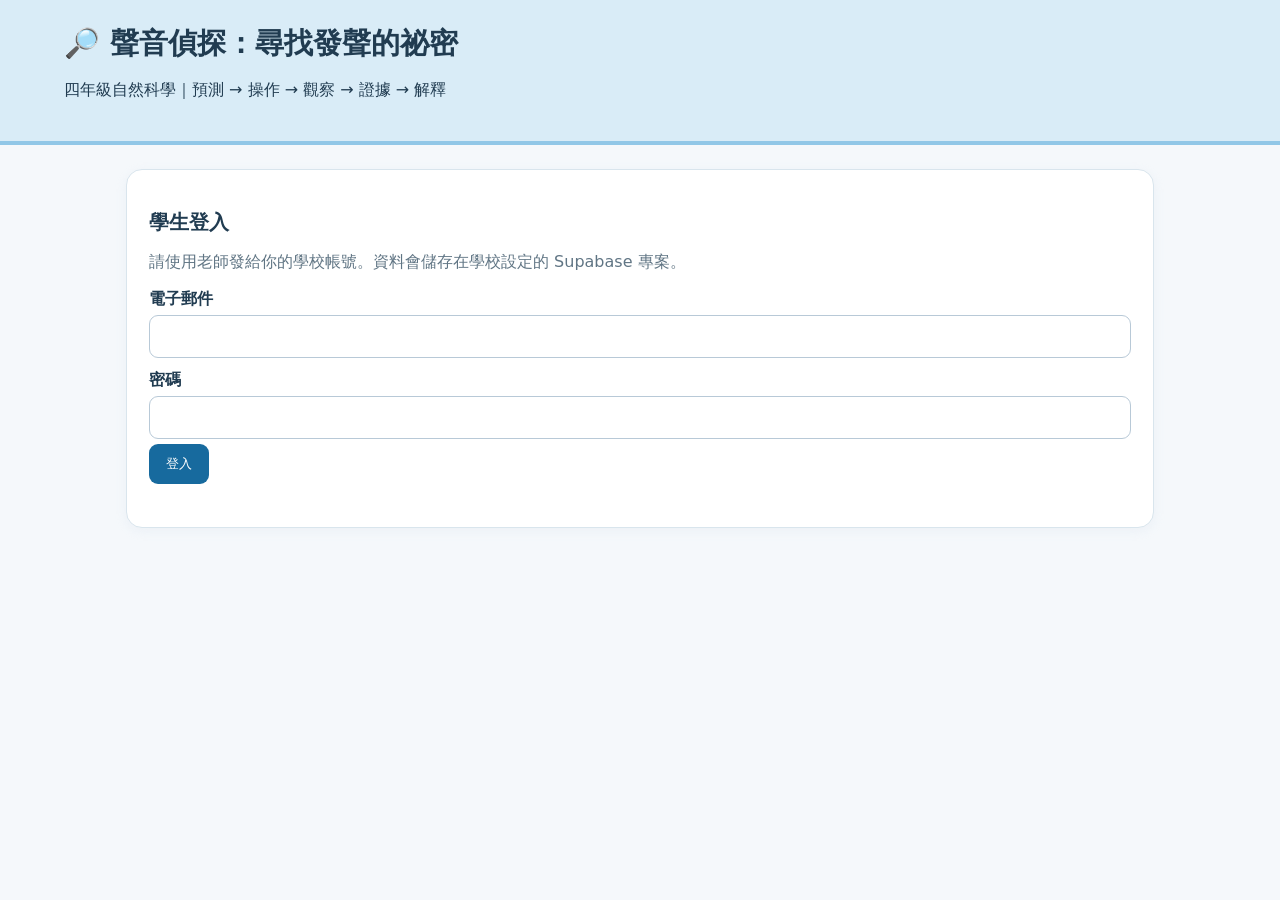
==== index.html @ ea77640a "Add files via upload" ====
<!doctype html><html lang="zh-Hant"><head><meta charset="utf-8"><meta name="viewport" content="width=device-width,initial-scale=1"><title>聲音偵探｜互動探究學習單</title><link rel="stylesheet" href="style.css"></head><body><header><h1>🔎 聲音偵探：尋找發聲的祕密</h1><p>四年級自然科學｜預測 → 操作 → 觀察 → 證據 → 解釋</p></header><main><section class="card" id="login"><h2>學生登入</h2><p class="muted">請使用老師發給你的學校帳號。資料會儲存在學校設定的 Supabase 專案。</p><label>電子郵件</label><input id="email" type="email" autocomplete="username"><label>密碼</label><input id="password" type="password" autocomplete="current-password"><button id="signIn">登入</button><p id="loginMsg" role="status"></p></section><div id="workspace" class="hidden"><div class="card toolbar"><strong id="who"></strong><span id="saveState" class="muted">尚未儲存</span><button id="save" type="button">儲存學習單</button><button id="signOut" class="secondary">登出</button></div><section class="card"><h2>① 我的小小科學假設</h2><p>想一想：物體發出聲音時，會發生什麼變化？</p><label>如果＿＿＿＿，那麼＿＿＿＿，因為＿＿＿＿</label><textarea data-field="hypothesis" placeholder="我猜想……因為……"></textarea><button class="ask" data-prompt="hypothesis">請 AI 幫我想一想</button></section><section class="card"><h2>② 材料探索站</h2><p>選擇器材，讓它發出聲音。注意：橡皮筋不可對人彈射；直尺不可過度折彎。</p><label>我們使用的器材</label><select data-field="material"><option value="">請選擇</option><option>塑膠直尺</option><option>鋼尺</option><option>粗橡皮筋</option><option>細橡皮筋</option><option>鈴鐺</option><option>其他</option></select><label>如何讓它發聲？</label><select data-field="method"><option value="">請選擇</option><option>撥動</option><option>彈動</option><option>敲擊</option><option>搖動</option><option>其他</option></select><label>發聲時，我看見或摸到什麼？</label><textarea data-field="observation" placeholder="描述物體的動作或手指的感覺"></textarea><button class="ask" data-prompt="observation">請 AI 追問我的觀察</button></section><section class="card"><h2>③ 慢動作偵探</h2><p>用平板慢動作拍攝直尺或橡皮筋，回放比較。</p><label>慢動作影片讓我發現……</label><textarea data-field="slowmotion"></textarea><label>畫出物體發聲時的樣子</label><canvas id="drawing" width="650" height="190" aria-label="振動畫圖區"></canvas><div><button id="clearDrawing" class="secondary">清除畫圖</button></div><button class="ask" data-prompt="slowmotion">請 AI 問我證據問題</button></section><section class="card"><h2>④ 讓聲音消失的挑戰</h2><label>按住正在發聲的直尺或捏住橡皮筋後，聲音怎麼變？</label><select data-field="stopResult"><option value="">請選擇</option><option>立刻消失</option><option>變小</option><option>沒有改變</option><option>不確定</option></select><label>物體的動作有什麼變化？</label><textarea data-field="stopObservation"></textarea><button class="ask" data-prompt="stop">請 AI 幫我比較前後</button></section><section class="card"><h2>⑤ CER 科學小論證</h2><p><strong>C 主張：</strong>你認為聲音和振動有什麼關係？</p><textarea data-field="claim"></textarea><p><strong>E 證據：</strong>實驗中哪個觀察支持你的主張？</p><textarea data-field="evidence"></textarea><p><strong>R 推理：</strong>這些證據為什麼能支持你的主張？</p><textarea data-field="reasoning"></textarea><button class="ask" data-prompt="cer">請 AI 檢查我的推理</button></section><section class="card"><h2>⑥ 下一堂課的挑戰</h2><p>音叉或鼓面的振動不容易用眼睛看到，你想用什麼方法證明？</p><textarea data-field="nextQuestion"></textarea><button class="ask" data-prompt="next">請 AI 問我下一個問題</button></section><section class="card"><h2>🤖 Gemini 科學探究助手</h2><p class="muted">可以自己提問，也可以按每個實驗站的「AI 追問」。AI 會依照你目前的紀錄提問，不會直接代寫結論。完整對話會儲存供老師檢視。</p><div class="chat" id="chat" aria-live="polite"></div><label for="question">想問 AI 什麼？</label><textarea id="question" placeholder="例如：我看到橡皮筋好像變模糊，怎麼知道它有振動？"></textarea><button id="send">送出問題</button><span id="aiState" role="status"></span></section></div></main><script src="config.js"></script><script type="module" src="student.js"></script></body></html>
---- style.css ----
:root{font-family:system-ui,'Noto Sans TC',sans-serif;color:#213c51;background:#f5f8fb}*{box-sizing:border-box}body{margin:0}header{background:#d9ecf7;padding:24px 5%;border-bottom:4px solid #91c7e7}h1{margin:0;font-size:1.8rem}h2{font-size:1.25rem}main{max-width:1060px;margin:24px auto;padding:0 16px}.card{background:white;border:1px solid #d9e5ed;border-radius:16px;padding:22px;margin:18px 0;box-shadow:0 3px 12px #c9d9e533}.grid{display:grid;grid-template-columns:repeat(auto-fit,minmax(250px,1fr));gap:14px}label{display:block;font-weight:650;margin:12px 0 5px}input,textarea,select{width:100%;border:1px solid #b8c9d7;border-radius:9px;padding:11px;font:inherit}textarea{min-height:82px}button{background:#176a9e;color:white;border:0;border-radius:9px;padding:11px 17px;cursor:pointer;margin:5px 5px 5px 0}button:disabled{opacity:.5}button.secondary{background:#607f90}.muted{color:#607584}.hidden{display:none!important}.chat{height:300px;overflow:auto;background:#f1f7fb;border-radius:12px;padding:12px}.bubble{margin:8px 0;padding:10px 13px;border-radius:12px;max-width:92%;white-space:pre-wrap}.user{background:#d8e8fa;margin-left:auto}.assistant{background:#fff;border:1px solid #d8e3ed}.error{color:#b02424}.ok{color:#16754d}.toolbar{display:flex;flex-wrap:wrap;gap:8px;align-items:center}table{width:100%;border-collapse:collapse}th,td{border-bottom:1px solid #e0e8ed;padding:9px;text-align:left;vertical-align:top}details{border:1px solid #d9e5ed;border-radius:10px;padding:12px;margin:10px 0}summary{cursor:pointer;font-weight:bold}.checks label{display:inline-block;margin:6px 15px 6px 0;font-weight:400}canvas{border:2px dashed #b4cbd9;max-width:100%;touch-action:none;background:white}small{color:#617789}
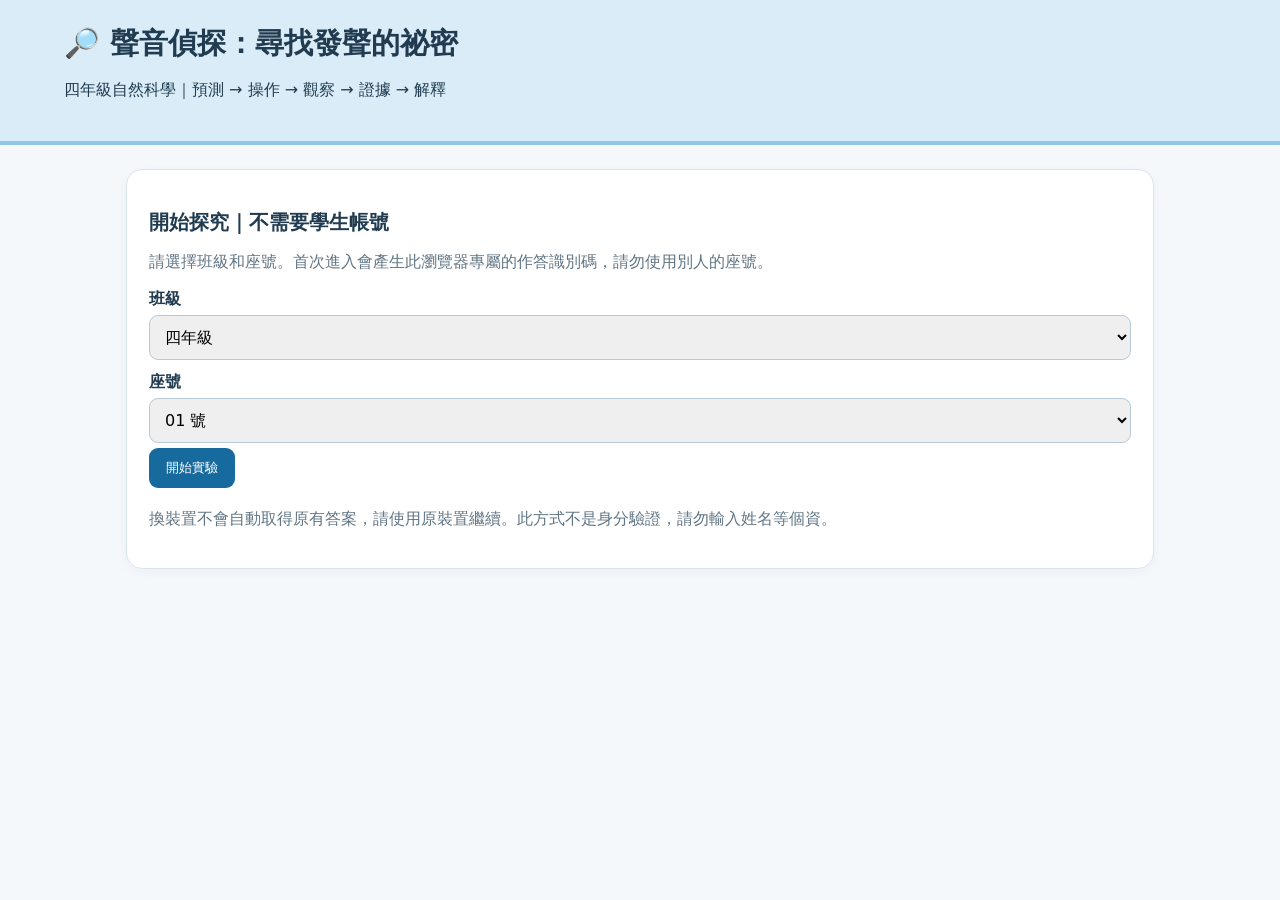
==== commit c1285800: "Add files via upload" ====
--- a/index.html
+++ b/index.html
@@ -1 +1,7 @@
-<!doctype html><html lang="zh-Hant"><head><meta charset="utf-8"><meta name="viewport" content="width=device-width,initial-scale=1"><title>聲音偵探｜互動探究學習單</title><link rel="stylesheet" href="style.css"></head><body><header><h1>🔎 聲音偵探：尋找發聲的祕密</h1><p>四年級自然科學｜預測 → 操作 → 觀察 → 證據 → 解釋</p></header><main><section class="card" id="login"><h2>學生登入</h2><p class="muted">請使用老師發給你的學校帳號。資料會儲存在學校設定的 Supabase 專案。</p><label>電子郵件</label><input id="email" type="email" autocomplete="username"><label>密碼</label><input id="password" type="password" autocomplete="current-password"><button id="signIn">登入</button><p id="loginMsg" role="status"></p></section><div id="workspace" class="hidden"><div class="card toolbar"><strong id="who"></strong><span id="saveState" class="muted">尚未儲存</span><button id="save" type="button">儲存學習單</button><button id="signOut" class="secondary">登出</button></div><section class="card"><h2>① 我的小小科學假設</h2><p>想一想：物體發出聲音時，會發生什麼變化？</p><label>如果＿＿＿＿，那麼＿＿＿＿，因為＿＿＿＿</label><textarea data-field="hypothesis" placeholder="我猜想……因為……"></textarea><button class="ask" data-prompt="hypothesis">請 AI 幫我想一想</button></section><section class="card"><h2>② 材料探索站</h2><p>選擇器材，讓它發出聲音。注意：橡皮筋不可對人彈射；直尺不可過度折彎。</p><label>我們使用的器材</label><select data-field="material"><option value="">請選擇</option><option>塑膠直尺</option><option>鋼尺</option><option>粗橡皮筋</option><option>細橡皮筋</option><option>鈴鐺</option><option>其他</option></select><label>如何讓它發聲？</label><select data-field="method"><option value="">請選擇</option><option>撥動</option><option>彈動</option><option>敲擊</option><option>搖動</option><option>其他</option></select><label>發聲時，我看見或摸到什麼？</label><textarea data-field="observation" placeholder="描述物體的動作或手指的感覺"></textarea><button class="ask" data-prompt="observation">請 AI 追問我的觀察</button></section><section class="card"><h2>③ 慢動作偵探</h2><p>用平板慢動作拍攝直尺或橡皮筋，回放比較。</p><label>慢動作影片讓我發現……</label><textarea data-field="slowmotion"></textarea><label>畫出物體發聲時的樣子</label><canvas id="drawing" width="650" height="190" aria-label="振動畫圖區"></canvas><div><button id="clearDrawing" class="secondary">清除畫圖</button></div><button class="ask" data-prompt="slowmotion">請 AI 問我證據問題</button></section><section class="card"><h2>④ 讓聲音消失的挑戰</h2><label>按住正在發聲的直尺或捏住橡皮筋後，聲音怎麼變？</label><select data-field="stopResult"><option value="">請選擇</option><option>立刻消失</option><option>變小</option><option>沒有改變</option><option>不確定</option></select><label>物體的動作有什麼變化？</label><textarea data-field="stopObservation"></textarea><button class="ask" data-prompt="stop">請 AI 幫我比較前後</button></section><section class="card"><h2>⑤ CER 科學小論證</h2><p><strong>C 主張：</strong>你認為聲音和振動有什麼關係？</p><textarea data-field="claim"></textarea><p><strong>E 證據：</strong>實驗中哪個觀察支持你的主張？</p><textarea data-field="evidence"></textarea><p><strong>R 推理：</strong>這些證據為什麼能支持你的主張？</p><textarea data-field="reasoning"></textarea><button class="ask" data-prompt="cer">請 AI 檢查我的推理</button></section><section class="card"><h2>⑥ 下一堂課的挑戰</h2><p>音叉或鼓面的振動不容易用眼睛看到，你想用什麼方法證明？</p><textarea data-field="nextQuestion"></textarea><button class="ask" data-prompt="next">請 AI 問我下一個問題</button></section><section class="card"><h2>🤖 Gemini 科學探究助手</h2><p class="muted">可以自己提問，也可以按每個實驗站的「AI 追問」。AI 會依照你目前的紀錄提問，不會直接代寫結論。完整對話會儲存供老師檢視。</p><div class="chat" id="chat" aria-live="polite"></div><label for="question">想問 AI 什麼？</label><textarea id="question" placeholder="例如：我看到橡皮筋好像變模糊，怎麼知道它有振動？"></textarea><button id="send">送出問題</button><span id="aiState" role="status"></span></section></div></main><script src="config.js"></script><script type="module" src="student.js"></script></body></html>
+<!doctype html><html lang="zh-Hant"><head><meta charset="utf-8"><meta name="viewport" content="width=device-width,initial-scale=1"><title>聲音偵探｜互動探究學習單</title><link rel="stylesheet" href="style.css"></head><body><header><h1>🔎 聲音偵探：尋找發聲的祕密</h1><p>四年級自然科學｜預測 → 操作 → 觀察 → 證據 → 解釋</p></header><main><section class="card" id="login">
+<h2>開始探究｜不需要學生帳號</h2><p class="muted">請選擇班級和座號。首次進入會產生此瀏覽器專屬的作答識別碼，請勿使用別人的座號。</p>
+<label for="className">班級</label><select id="className"><option value="四年級" selected>四年級</option><option value="三年級">三年級</option><option value="五年級">五年級</option><option value="六年級">六年級</option></select>
+<label for="seatNumber">座號</label><select id="seatNumber"><option value="1" selected>01 號</option><option value="2" >02 號</option><option value="3" >03 號</option><option value="4" >04 號</option><option value="5" >05 號</option><option value="6" >06 號</option><option value="7" >07 號</option><option value="8" >08 號</option><option value="9" >09 號</option><option value="10" >10 號</option><option value="11" >11 號</option><option value="12" >12 號</option><option value="13" >13 號</option><option value="14" >14 號</option><option value="15" >15 號</option><option value="16" >16 號</option><option value="17" >17 號</option><option value="18" >18 號</option><option value="19" >19 號</option><option value="20" >20 號</option><option value="21" >21 號</option><option value="22" >22 號</option><option value="23" >23 號</option><option value="24" >24 號</option><option value="25" >25 號</option><option value="26" >26 號</option><option value="27" >27 號</option><option value="28" >28 號</option><option value="29" >29 號</option><option value="30" >30 號</option></select>
+<button id="signIn">開始實驗</button><p id="loginMsg" role="status" class="muted"></p>
+<p class="muted">換裝置不會自動取得原有答案，請使用原裝置繼續。此方式不是身分驗證，請勿輸入姓名等個資。</p></section>
+<div id="workspace" class="hidden"><div class="card toolbar"><strong id="who"></strong><span id="saveState" class="muted">尚未儲存</span><button id="save" type="button">儲存學習單</button><button id="signOut" class="secondary">結束本次作答</button></div><section class="card"><h2>① 我的小小科學假設</h2><p>想一想：物體發出聲音時，會發生什麼變化？</p><label>如果＿＿＿＿，那麼＿＿＿＿，因為＿＿＿＿</label><textarea data-field="hypothesis" placeholder="我猜想……因為……"></textarea><button class="ask" data-prompt="hypothesis">請 AI 幫我想一想</button></section><section class="card"><h2>② 材料探索站</h2><p>選擇器材，讓它發出聲音。注意：橡皮筋不可對人彈射；直尺不可過度折彎。</p><label>我們使用的器材</label><select data-field="material"><option value="">請選擇</option><option>塑膠直尺</option><option>鋼尺</option><option>粗橡皮筋</option><option>細橡皮筋</option><option>鈴鐺</option><option>其他</option></select><label>如何讓它發聲？</label><select data-field="method"><option value="">請選擇</option><option>撥動</option><option>彈動</option><option>敲擊</option><option>搖動</option><option>其他</option></select><label>發聲時，我看見或摸到什麼？</label><textarea data-field="observation" placeholder="描述物體的動作或手指的感覺"></textarea><button class="ask" data-prompt="observation">請 AI 追問我的觀察</button></section><section class="card"><h2>③ 慢動作偵探</h2><p>用平板慢動作拍攝直尺或橡皮筋，回放比較。</p><label>慢動作影片讓我發現……</label><textarea data-field="slowmotion"></textarea><label>畫出物體發聲時的樣子</label><canvas id="drawing" width="650" height="190" aria-label="振動畫圖區"></canvas><div><button id="clearDrawing" class="secondary">清除畫圖</button></div><button class="ask" data-prompt="slowmotion">請 AI 問我證據問題</button></section><section class="card"><h2>④ 讓聲音消失的挑戰</h2><label>按住正在發聲的直尺或捏住橡皮筋後，聲音怎麼變？</label><select data-field="stopResult"><option value="">請選擇</option><option>立刻消失</option><option>變小</option><option>沒有改變</option><option>不確定</option></select><label>物體的動作有什麼變化？</label><textarea data-field="stopObservation"></textarea><button class="ask" data-prompt="stop">請 AI 幫我比較前後</button></section><section class="card"><h2>⑤ CER 科學小論證</h2><p><strong>C 主張：</strong>你認為聲音和振動有什麼關係？</p><textarea data-field="claim"></textarea><p><strong>E 證據：</strong>實驗中哪個觀察支持你的主張？</p><textarea data-field="evidence"></textarea><p><strong>R 推理：</strong>這些證據為什麼能支持你的主張？</p><textarea data-field="reasoning"></textarea><button class="ask" data-prompt="cer">請 AI 檢查我的推理</button></section><section class="card"><h2>⑥ 下一堂課的挑戰</h2><p>音叉或鼓面的振動不容易用眼睛看到，你想用什麼方法證明？</p><textarea data-field="nextQuestion"></textarea><button class="ask" data-prompt="next">請 AI 問我下一個問題</button></section><section class="card"><h2>🤖 Gemini 科學探究助手</h2><p class="muted">可以自己提問，也可以按每個實驗站的「AI 追問」。AI 會依照你目前的紀錄提問，不會直接代寫結論。完整對話會儲存供老師檢視。</p><div class="chat" id="chat" aria-live="polite"></div><label for="question">想問 AI 什麼？</label><textarea id="question" placeholder="例如：我看到橡皮筋好像變模糊，怎麼知道它有振動？"></textarea><button id="send">送出問題</button><span id="aiState" role="status"></span></section></div></main><script src="config.js"></script><script type="module" src="student.js"></script></body></html>
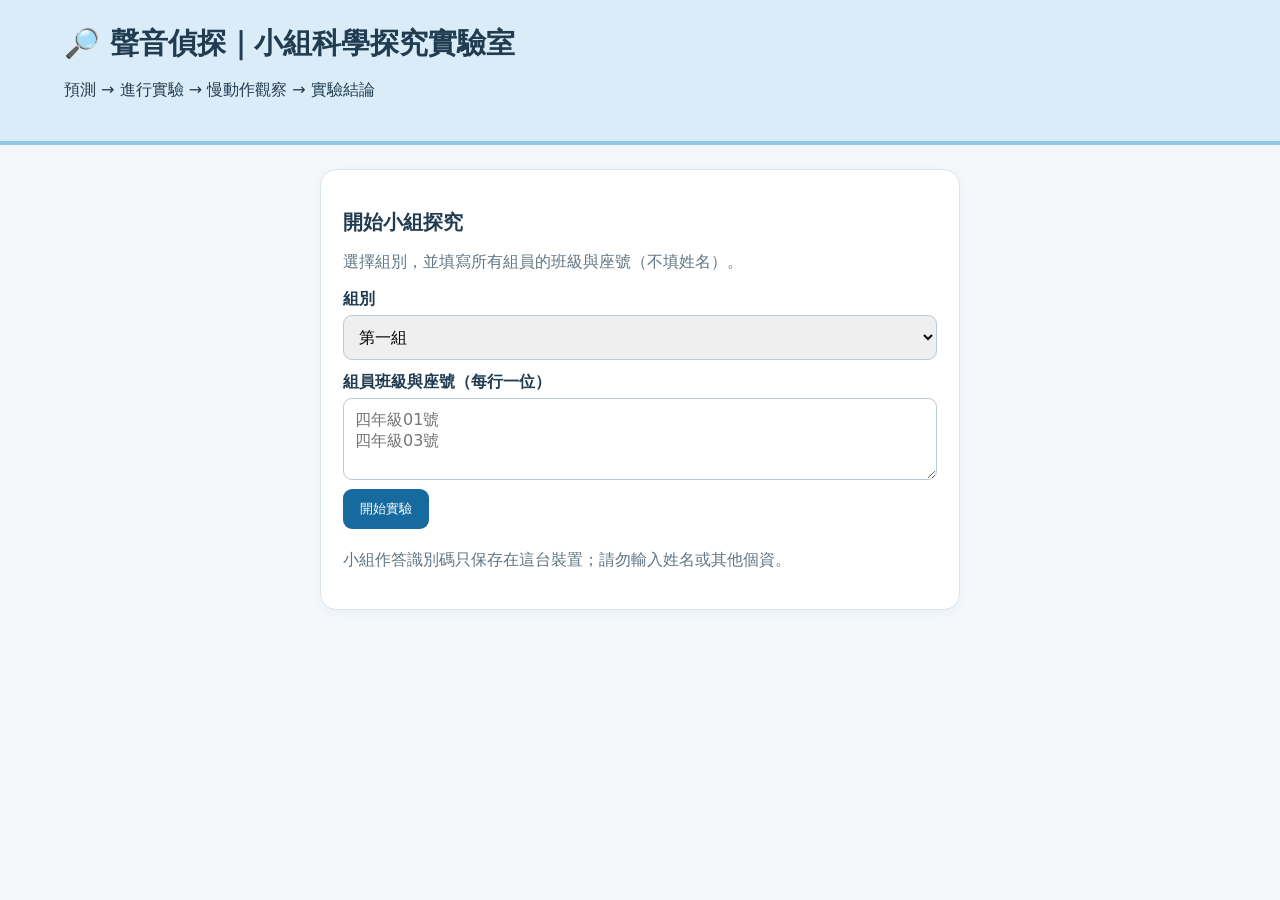
==== commit fc4bca78: "Add files via upload" ====
--- a/index.html
+++ b/index.html
@@ -1,7 +1,10 @@
-<!doctype html><html lang="zh-Hant"><head><meta charset="utf-8"><meta name="viewport" content="width=device-width,initial-scale=1"><title>聲音偵探｜互動探究學習單</title><link rel="stylesheet" href="style.css"></head><body><header><h1>🔎 聲音偵探：尋找發聲的祕密</h1><p>四年級自然科學｜預測 → 操作 → 觀察 → 證據 → 解釋</p></header><main><section class="card" id="login">
-<h2>開始探究｜不需要學生帳號</h2><p class="muted">請選擇班級和座號。首次進入會產生此瀏覽器專屬的作答識別碼，請勿使用別人的座號。</p>
-<label for="className">班級</label><select id="className"><option value="四年級" selected>四年級</option><option value="三年級">三年級</option><option value="五年級">五年級</option><option value="六年級">六年級</option></select>
-<label for="seatNumber">座號</label><select id="seatNumber"><option value="1" selected>01 號</option><option value="2" >02 號</option><option value="3" >03 號</option><option value="4" >04 號</option><option value="5" >05 號</option><option value="6" >06 號</option><option value="7" >07 號</option><option value="8" >08 號</option><option value="9" >09 號</option><option value="10" >10 號</option><option value="11" >11 號</option><option value="12" >12 號</option><option value="13" >13 號</option><option value="14" >14 號</option><option value="15" >15 號</option><option value="16" >16 號</option><option value="17" >17 號</option><option value="18" >18 號</option><option value="19" >19 號</option><option value="20" >20 號</option><option value="21" >21 號</option><option value="22" >22 號</option><option value="23" >23 號</option><option value="24" >24 號</option><option value="25" >25 號</option><option value="26" >26 號</option><option value="27" >27 號</option><option value="28" >28 號</option><option value="29" >29 號</option><option value="30" >30 號</option></select>
-<button id="signIn">開始實驗</button><p id="loginMsg" role="status" class="muted"></p>
-<p class="muted">換裝置不會自動取得原有答案，請使用原裝置繼續。此方式不是身分驗證，請勿輸入姓名等個資。</p></section>
-<div id="workspace" class="hidden"><div class="card toolbar"><strong id="who"></strong><span id="saveState" class="muted">尚未儲存</span><button id="save" type="button">儲存學習單</button><button id="signOut" class="secondary">結束本次作答</button></div><section class="card"><h2>① 我的小小科學假設</h2><p>想一想：物體發出聲音時，會發生什麼變化？</p><label>如果＿＿＿＿，那麼＿＿＿＿，因為＿＿＿＿</label><textarea data-field="hypothesis" placeholder="我猜想……因為……"></textarea><button class="ask" data-prompt="hypothesis">請 AI 幫我想一想</button></section><section class="card"><h2>② 材料探索站</h2><p>選擇器材，讓它發出聲音。注意：橡皮筋不可對人彈射；直尺不可過度折彎。</p><label>我們使用的器材</label><select data-field="material"><option value="">請選擇</option><option>塑膠直尺</option><option>鋼尺</option><option>粗橡皮筋</option><option>細橡皮筋</option><option>鈴鐺</option><option>其他</option></select><label>如何讓它發聲？</label><select data-field="method"><option value="">請選擇</option><option>撥動</option><option>彈動</option><option>敲擊</option><option>搖動</option><option>其他</option></select><label>發聲時，我看見或摸到什麼？</label><textarea data-field="observation" placeholder="描述物體的動作或手指的感覺"></textarea><button class="ask" data-prompt="observation">請 AI 追問我的觀察</button></section><section class="card"><h2>③ 慢動作偵探</h2><p>用平板慢動作拍攝直尺或橡皮筋，回放比較。</p><label>慢動作影片讓我發現……</label><textarea data-field="slowmotion"></textarea><label>畫出物體發聲時的樣子</label><canvas id="drawing" width="650" height="190" aria-label="振動畫圖區"></canvas><div><button id="clearDrawing" class="secondary">清除畫圖</button></div><button class="ask" data-prompt="slowmotion">請 AI 問我證據問題</button></section><section class="card"><h2>④ 讓聲音消失的挑戰</h2><label>按住正在發聲的直尺或捏住橡皮筋後，聲音怎麼變？</label><select data-field="stopResult"><option value="">請選擇</option><option>立刻消失</option><option>變小</option><option>沒有改變</option><option>不確定</option></select><label>物體的動作有什麼變化？</label><textarea data-field="stopObservation"></textarea><button class="ask" data-prompt="stop">請 AI 幫我比較前後</button></section><section class="card"><h2>⑤ CER 科學小論證</h2><p><strong>C 主張：</strong>你認為聲音和振動有什麼關係？</p><textarea data-field="claim"></textarea><p><strong>E 證據：</strong>實驗中哪個觀察支持你的主張？</p><textarea data-field="evidence"></textarea><p><strong>R 推理：</strong>這些證據為什麼能支持你的主張？</p><textarea data-field="reasoning"></textarea><button class="ask" data-prompt="cer">請 AI 檢查我的推理</button></section><section class="card"><h2>⑥ 下一堂課的挑戰</h2><p>音叉或鼓面的振動不容易用眼睛看到，你想用什麼方法證明？</p><textarea data-field="nextQuestion"></textarea><button class="ask" data-prompt="next">請 AI 問我下一個問題</button></section><section class="card"><h2>🤖 Gemini 科學探究助手</h2><p class="muted">可以自己提問，也可以按每個實驗站的「AI 追問」。AI 會依照你目前的紀錄提問，不會直接代寫結論。完整對話會儲存供老師檢視。</p><div class="chat" id="chat" aria-live="polite"></div><label for="question">想問 AI 什麼？</label><textarea id="question" placeholder="例如：我看到橡皮筋好像變模糊，怎麼知道它有振動？"></textarea><button id="send">送出問題</button><span id="aiState" role="status"></span></section></div></main><script src="config.js"></script><script type="module" src="student.js"></script></body></html>
+<!doctype html><html lang="zh-Hant"><head><meta charset="utf-8"><meta name="viewport" content="width=device-width,initial-scale=1"><title>聲音偵探｜小組科學探究</title><link rel="stylesheet" href="style.css"></head><body>
+<header><h1>🔎 聲音偵探｜小組科學探究實驗室</h1><p>預測 → 進行實驗 → 慢動作觀察 → 實驗結論</p></header><main>
+<section id="login" class="card login-card"><h2>開始小組探究</h2><p class="muted">選擇組別，並填寫所有組員的班級與座號（不填姓名）。</p><label for="groupName">組別</label><select id="groupName"><option>第一組</option><option>第二組</option><option>第三組</option><option>第四組</option></select><label for="members">組員班級與座號（每行一位）</label><textarea id="members" placeholder="四年級01號&#10;四年級03號" maxlength="500"></textarea><button id="signIn">開始實驗</button><p id="loginMsg" role="status"></p><p class="muted">小組作答識別碼只保存在這台裝置；請勿輸入姓名或其他個資。</p></section>
+<div id="workspace" class="hidden"><div class="card toolbar"><strong id="who"></strong><span id="saveState" class="muted">尚未儲存</span><button id="save">儲存學習單</button><button id="signOut" class="secondary">結束本次作答</button></div>
+<div class="lab-columns"><div class="lab-left"><section class="card"><h2>🧪 小組探究任務</h2><nav class="step-nav" aria-label="探究階段"><button class="step-tab" data-step="1">① 預測</button><button class="step-tab" data-step="2">② 實驗</button><button class="step-tab" data-step="3">③ 觀察</button><button class="step-tab" data-step="4">④ 結論</button></nav><p class="muted" id="stepState"></p></section>
+<section class="card step-panel" data-panel="1"><h2>第一步｜預測聲音是怎麼產生的？</h2><p>還沒做實驗之前，先說說小組的想法。</p><label>我認為聲音是因為……</label><textarea data-field="prediction" placeholder="我認為聲音是因為……"></textarea><button class="ask" data-prompt="prediction">和 AI 討論我的預測</button><div class="step-actions"><button class="next-step" data-next="2">下一步：進行實驗 →</button></div></section>
+<section class="card step-panel hidden" data-panel="2"><h2>第二步｜進行實驗</h2><p>小組自行決定使用哪些器材，不預先限定材料。</p><label>我們準備的實驗器材</label><textarea data-field="equipment" placeholder="請自行填寫實驗器材"></textarea><label>我們如何操作？</label><textarea data-field="procedure" placeholder="我們先……接著……最後……"></textarea><label>實驗操作畫圖（可與文字並用）</label><canvas id="drawing" width="650" height="260" aria-label="實驗操作繪圖區"></canvas><button id="clearDrawing" class="secondary">清除畫圖</button><button class="ask" data-prompt="procedure">和 AI 討論實驗方法</button><div class="step-actions"><button class="secondary next-step" data-next="1">← 上一步</button><button class="next-step" data-next="3">下一步：慢動作觀察 →</button></div></section>
+<section class="card step-panel hidden" data-panel="3"><h2>第三步｜慢動作攝影與實驗紀錄</h2><p>可直接使用平板／電腦鏡頭錄影，或上傳已拍好的慢動作影片。請勿拍攝學生臉部或姓名。</p><div class="video-stage"><video id="cameraPreview" playsinline autoplay muted class="hidden"></video><video id="videoPlayer" controls playsinline class="hidden"></video><div id="cameraPlaceholder">📹 開啟鏡頭，或選擇影片</div></div><div class="video-controls"><button id="openCamera">開啟鏡頭</button><button id="record" disabled>開始錄影</button><button id="stopRecord" disabled class="secondary">停止錄影</button><button id="closeCamera" class="secondary">關閉鏡頭</button></div><label for="videoFile">或上傳已拍攝的慢動作影片</label><input id="videoFile" type="file" accept="video/*"><div class="video-controls"><label for="playSpeed">播放速度</label><select id="playSpeed"><option value="0.25">0.25×</option><option value="0.5">0.5×</option><option value="1" selected>1×</option></select><button id="uploadVideo" disabled>儲存影片至雲端</button></div><p id="videoStatus" role="status" class="muted"></p><h3>已儲存的實驗影片</h3><div id="videoList" class="video-list"></div><label>我看到……</label><textarea data-field="observation" placeholder="我看到……（描述慢動作影片中的現象）"></textarea><button class="ask" data-prompt="observation">和 AI 討論我看到的現象</button><div class="step-actions"><button class="secondary next-step" data-next="2">← 上一步</button><button class="next-step" data-next="4">下一步：實驗結論 →</button></div></section>
+<section class="card step-panel hidden" data-panel="4"><h2>第四步｜實驗結論</h2><p>根據實驗觀察到的證據，說明小組的結論。</p><label>因為我觀察到……</label><textarea data-field="evidence" placeholder="因為我觀察到……"></textarea><label>所以……</label><textarea data-field="conclusion" placeholder="所以……"></textarea><div class="conclusion-preview"><strong>我們的結論：</strong><p id="conclusionPreview">因為我觀察到……，所以……。</p></div><button class="ask" data-prompt="conclusion">請 AI 幫我檢查證據與結論</button><div class="step-actions"><button class="secondary next-step" data-next="3">← 上一步</button><button id="finish">完成並儲存</button></div></section></div>
+<aside class="card ai-column"><h2>🤖 AI 科學探究夥伴</h2><p class="muted" id="aiStage">目前階段：預測</p><p class="muted">AI 會依照你們的記錄追問，不會直接代寫結論。</p><div class="chat" id="chat" aria-live="polite"></div><label for="question">向 AI 提問或分享想法</label><textarea id="question" placeholder="我們發現……想請問……"></textarea><button id="send">送出給 AI</button><span id="aiState" role="status"></span></aside></div></div></main><script src="config.js"></script><script type="module" src="student.js"></script></body></html>
--- a/style.css
+++ b/style.css
@@ -1 +1,4 @@
 :root{font-family:system-ui,'Noto Sans TC',sans-serif;color:#213c51;background:#f5f8fb}*{box-sizing:border-box}body{margin:0}header{background:#d9ecf7;padding:24px 5%;border-bottom:4px solid #91c7e7}h1{margin:0;font-size:1.8rem}h2{font-size:1.25rem}main{max-width:1060px;margin:24px auto;padding:0 16px}.card{background:white;border:1px solid #d9e5ed;border-radius:16px;padding:22px;margin:18px 0;box-shadow:0 3px 12px #c9d9e533}.grid{display:grid;grid-template-columns:repeat(auto-fit,minmax(250px,1fr));gap:14px}label{display:block;font-weight:650;margin:12px 0 5px}input,textarea,select{width:100%;border:1px solid #b8c9d7;border-radius:9px;padding:11px;font:inherit}textarea{min-height:82px}button{background:#176a9e;color:white;border:0;border-radius:9px;padding:11px 17px;cursor:pointer;margin:5px 5px 5px 0}button:disabled{opacity:.5}button.secondary{background:#607f90}.muted{color:#607584}.hidden{display:none!important}.chat{height:300px;overflow:auto;background:#f1f7fb;border-radius:12px;padding:12px}.bubble{margin:8px 0;padding:10px 13px;border-radius:12px;max-width:92%;white-space:pre-wrap}.user{background:#d8e8fa;margin-left:auto}.assistant{background:#fff;border:1px solid #d8e3ed}.error{color:#b02424}.ok{color:#16754d}.toolbar{display:flex;flex-wrap:wrap;gap:8px;align-items:center}table{width:100%;border-collapse:collapse}th,td{border-bottom:1px solid #e0e8ed;padding:9px;text-align:left;vertical-align:top}details{border:1px solid #d9e5ed;border-radius:10px;padding:12px;margin:10px 0}summary{cursor:pointer;font-weight:bold}.checks label{display:inline-block;margin:6px 15px 6px 0;font-weight:400}canvas{border:2px dashed #b4cbd9;max-width:100%;touch-action:none;background:white}small{color:#617789}
+
+/* V3: responsive split lab */
+main{max-width:1500px}.login-card{max-width:640px;margin:24px auto}.lab-columns{display:grid;grid-template-columns:minmax(0,1.15fr) minmax(320px,.85fr);gap:18px;align-items:start}.lab-left{min-width:0}.ai-column{position:sticky;top:14px;margin-top:18px;min-width:0}.ai-column .chat{height:min(55vh,560px);min-height:300px}.step-nav{display:grid;grid-template-columns:repeat(4,minmax(0,1fr));gap:6px}.step-tab{padding:10px 4px;margin:0;background:#e9f1f7;color:#234a60;font-size:.9rem}.step-tab.active{background:#176a9e;color:#fff}.step-actions{display:flex;justify-content:space-between;flex-wrap:wrap;margin-top:16px}.video-stage{background:#1e303e;color:white;min-height:230px;display:flex;align-items:center;justify-content:center;border-radius:12px;overflow:hidden}.video-stage video{width:100%;max-height:380px;object-fit:contain}.video-controls{display:flex;flex-wrap:wrap;gap:8px;align-items:center;margin:8px 0}.video-controls select{width:auto;min-width:110px}.video-controls label{margin:0}.video-list{display:grid;gap:8px}.video-item{border:1px solid #d8e3ed;border-radius:10px;padding:10px}.conclusion-preview{background:#f1f7fb;border-radius:12px;padding:14px;margin:12px 0}#cameraPlaceholder{text-align:center;padding:28px}.step-panel textarea{min-height:100px}#drawing{width:100%;display:block;border-radius:8px}@media(max-width:900px){.lab-columns{grid-template-columns:1fr}.ai-column{position:static}.ai-column .chat{height:320px}}@media(max-width:440px){.step-tab{font-size:.76rem;padding:9px 2px}.card{padding:15px}}
